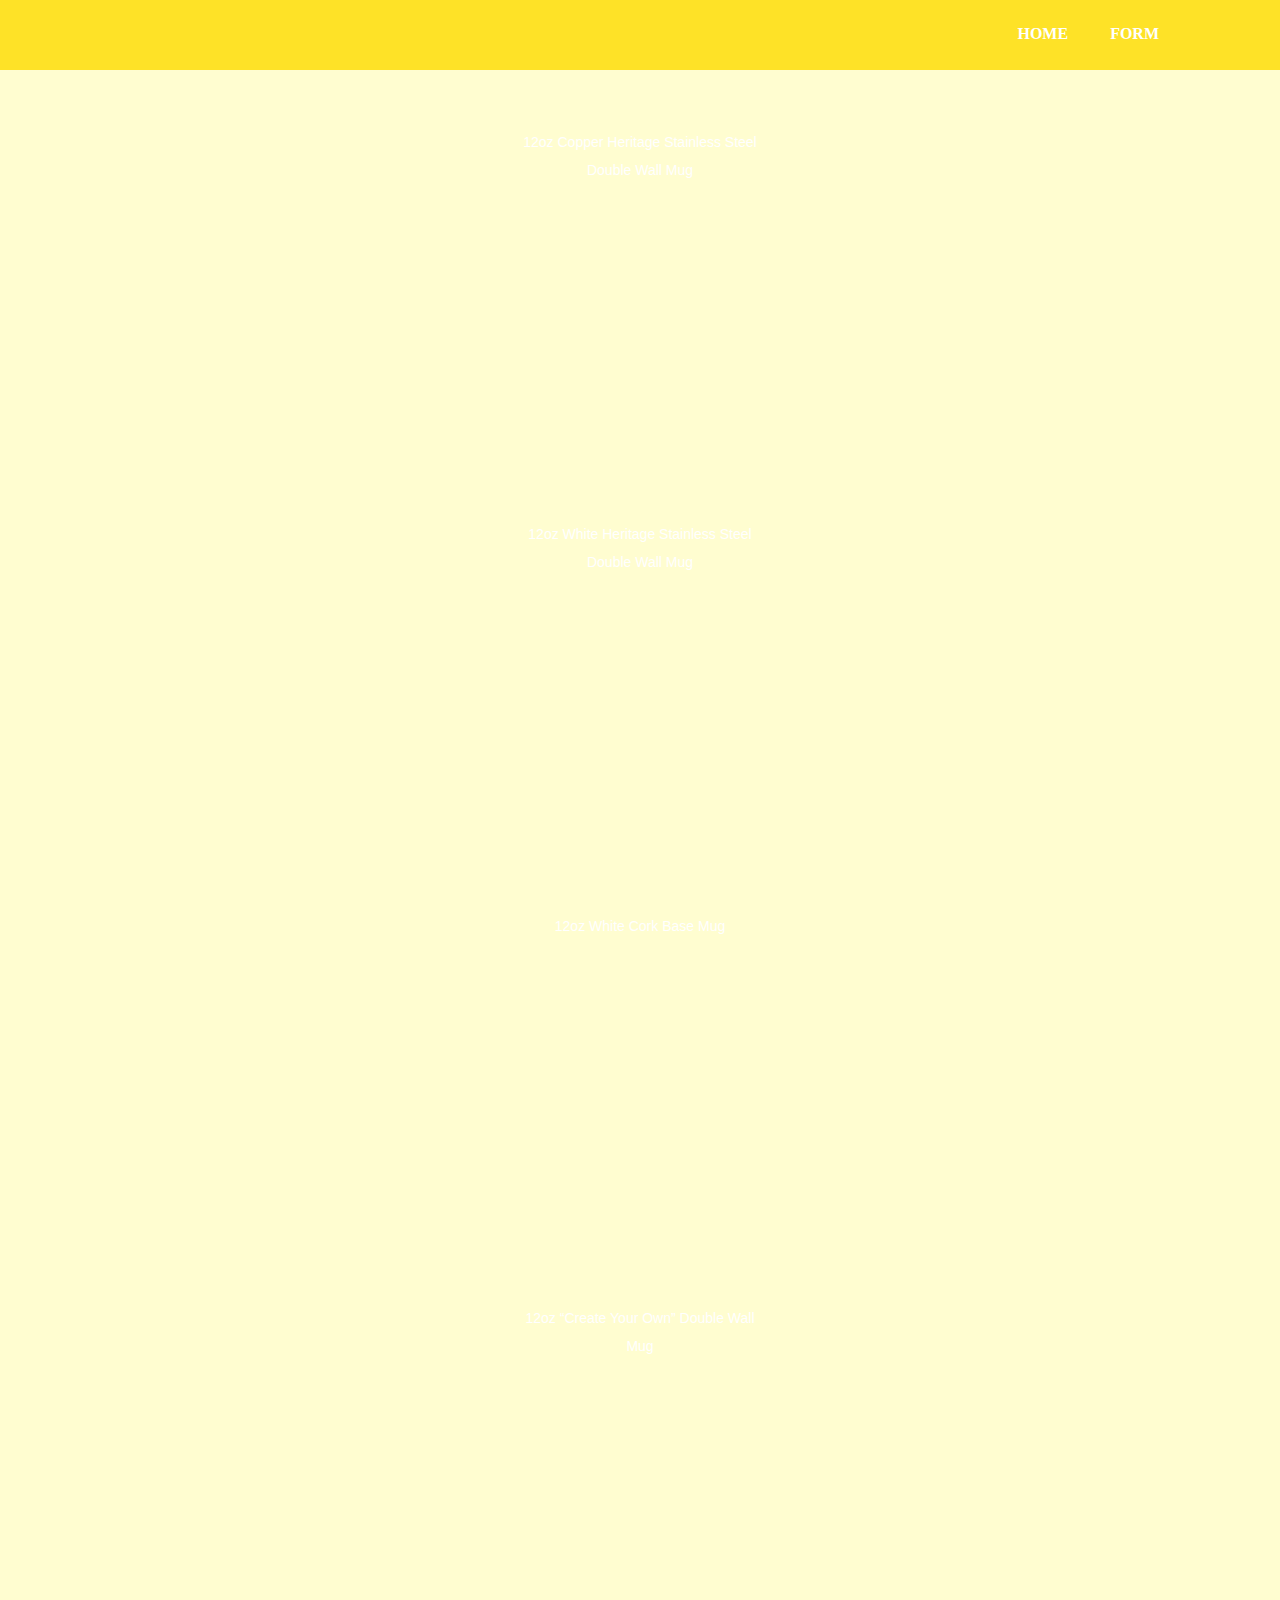
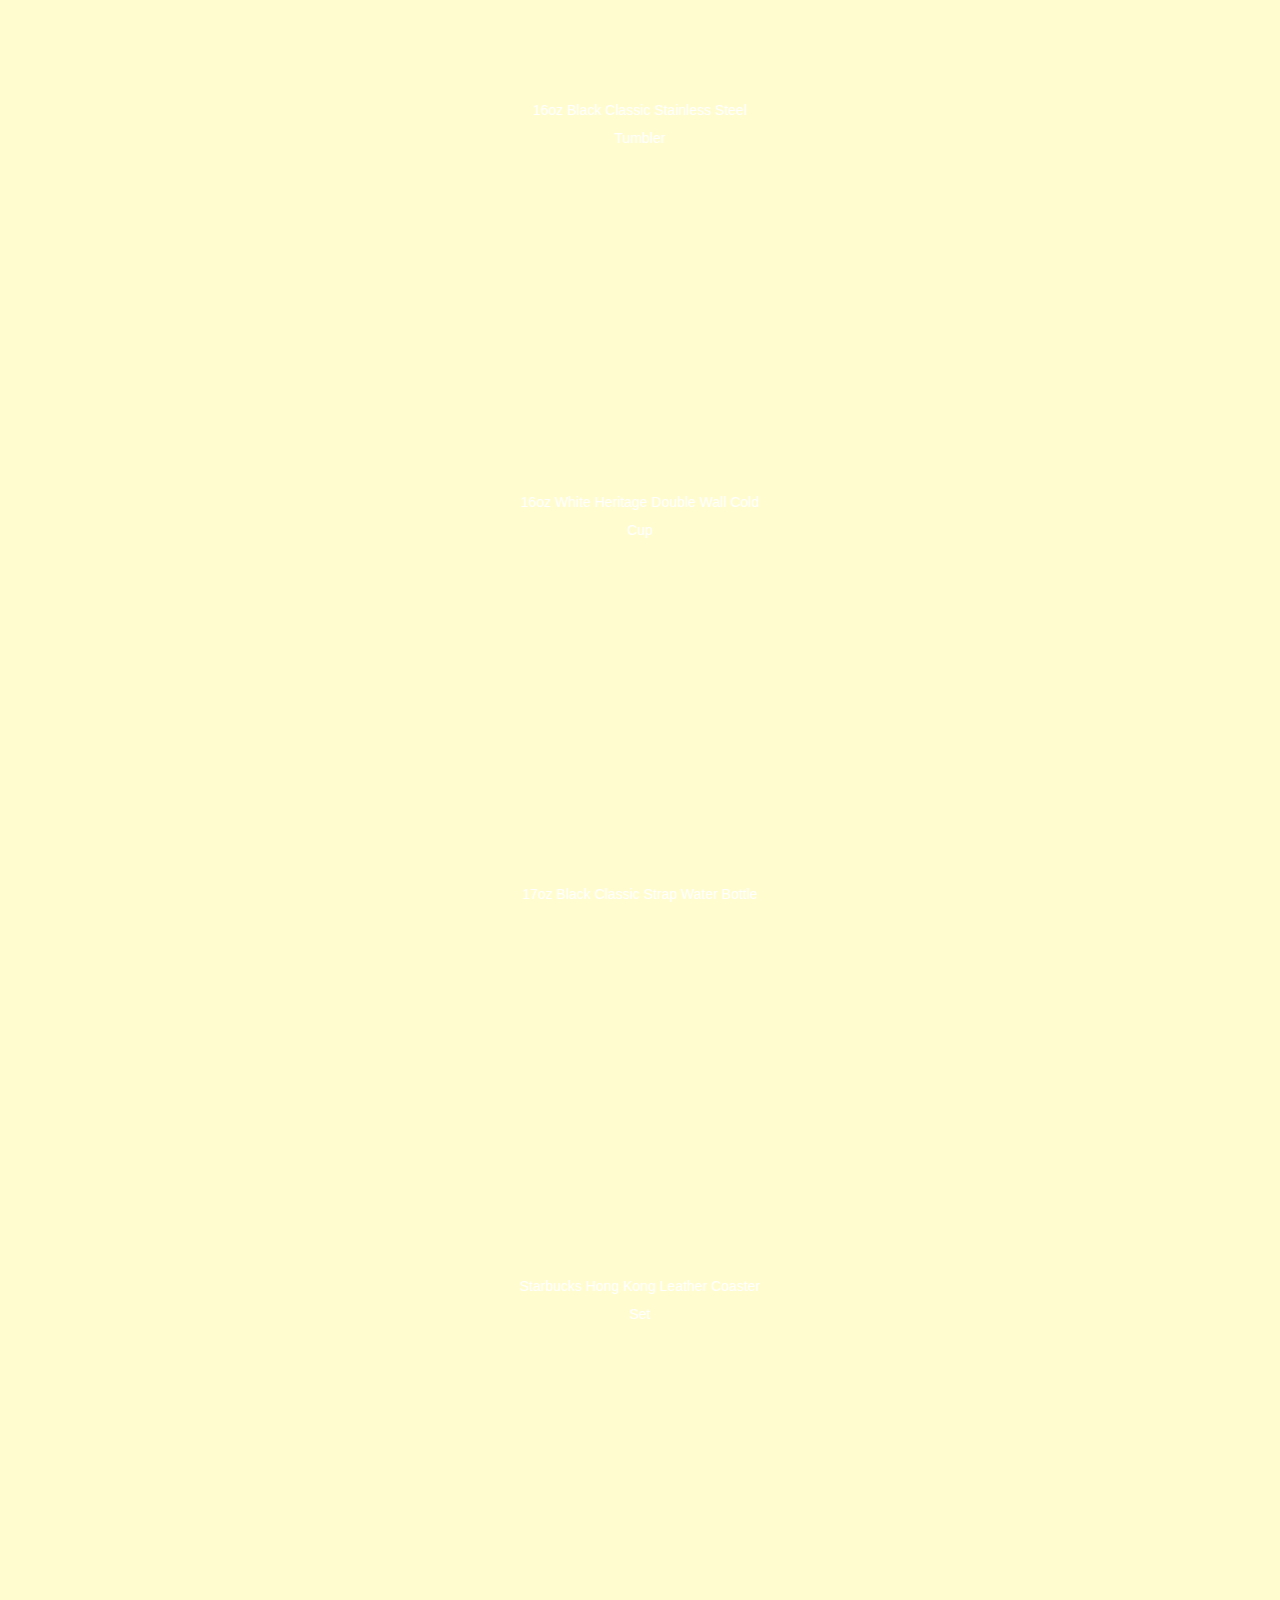
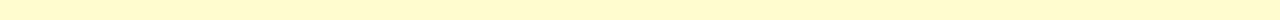
==== InfoHeritage.html @ 348c503a "Add files via upload" ====
<!DOCTYPE html>
<html>
<head>
	<meta http-equiv="content-type" content="text/html" charset="utf-8" />
	<meta name="viewport" content="width=device-width, initial-scale=1">
	<title>Starbucks Heritage Series</title>
	<link rel="stylesheet" type="text/css" href="Info1.css">
	<script type="text/javascript" src="Project.js"></script>

	<header class="header">
	<nav>
		<ul>
			<li style="list-style: none; display: inline"></li>
			<li>
				<a href="order.html">FORM</a>
			</li>
			<li style="list-style: none; display: inline"></li>
			<li>
				<a href="Project.html">HOME</a>
			</li>
        </ul>
	</nav>
    </header>
</head>
<body>
	<div class="section">
		<ul class="grid">
			<li>
				<div class="box img1">
					<div class="info">
						<p>12oz Copper Heritage Stainless Steel Double Wall Mug</p>
					</div>
				</div>
			</li>
		</ul>
				<ul class="grid">
			<li>
				<div class="box img2">
					<div class="info">
						<p>12oz White Heritage Stainless Steel Double Wall Mug</p>			
					</div>
				</div>
			</li>
		</ul>
				<ul class="grid">
			<li>
				<div class="box img3">
					<div class="info">
						<p>12oz White Cork Base Mug</p>
					</div>
				</div>
			</li>
		</ul>
				<ul class="grid">
			<li>
				<div class="box img4">
					<div class="info">
						<p>12oz “Create Your Own” Double Wall Mug</p>
					</div>
				</div>
			</li>
		</ul>
				<ul class="grid">
			<li>
				<div class="box img5">
					<div class="info">
						<p>16oz Black Classic Stainless Steel Tumbler</p>
					</div>
				</div>
			</li>
		</ul>
				<ul class="grid">
			<li>
				<div class="box img6">
					<div class="info">
						<p>16oz White Heritage Double Wall Cold Cup</p>
					</div>
				</div>
			</li>
		</ul>
				<ul class="grid">
			<li>
				<div class="box img7">
					<div class="info">
						<p>17oz Black Classic Strap Water Bottle</p>
					</div>
				</div>
			</li>
		</ul>
				<ul class="grid">
			<li>
				<div class="box img8">
					<div class="info">
						<p>Starbucks Hong Kong Leather Coaster Set</p>
					</div>
				</div>
			</li>
		</ul>
	</div>

</body>
</html>
---- Info1.css ----
body{
	background: #FFFDD0;
}

header{
	background: #FEE227;
	width: 100%;
	height: 70px;
	position: fixed;
	top: 0;
	left: 0;
	z-index: 100;
}

.header ul{
	list-style-type: none;
	float: right;
	margin-top: 25px;
	margin-right: 100px;
}

.header ul li{
	display: inline-block;
	float: right;
}

.header ul li a{
	text-decoration: none;
	color: #fff;
	font-weight: bold;
	padding: 5px 20px;
	border: 1px solid transparent;
	transition: 0.6s ease;
    border-radius: 100px;
}

.header ul li a:hover{
	background-color: #fff;
	color: #000;
}

}
.header nav {
	float: right;
	padding: 20px;
	font-family: 'Open Sans', sans-serif;
}

.header ul li .active{
	background-color: #fff;
	color: #000;
}

.section{
	max-height: 960px;
	margin: 0 auto;
	padding: 6% 2%;
}

.grid{
	margin: 20px 0 0 0;
	padding: 0;
	list-style: none;
	display: block;
	text-align: center;
	width: 100%;
}

.grid:after{
	clear: both;
}

.grid:after, .box:before{
	content: "";
	display: table;
}

.grid li{
	width: 328px;
	height: 328px;
	display: inline-block;
	margin: 20px;
}

.box{
	width: 100%;
	height: 100%;
	position: relative;
	cursor: pointer;
	border-radius: 20px;
	-webkit-transition: 0.3s ease-in-out, -webkit-transform 0.3s ease-in-out;
	-moz-transition: 0.3s ease-in-out, -moz-transform 0.3s ease-in-out;
	transition: 0.3s ease-in-out, transform 0.3s ease-in-out;
}

.box:hover{
	transform: scale(1.05);
}

.img1{
	background-size: contain;
	background-image: url("images/Heritage/12oz-Copper-Heritage-Stainless-Steel-Double-Wall-Mug.jpg");
}
.img2{
	background-size: contain;
	background-image: url("images/Heritage/12oz White Heritage Stainless Steel Double Wall Mug.jpg");
}
.img3{
	background-size: contain;
	background-image: url("images/Heritage/12oz White Cork Base Mug.jpg");
}
.img4{
	background-size: contain;
	background-image: url("images/Heritage/12oz-Create-Your-Own-Double-Wall-Mug.jpg");
}
.img5{
	background-size: contain;
	background-image: url("images/Heritage/16oz Black Classic Stainless Steel Tumbler.jpg");
}
.img6{
	background-size: contain;
	background-image: url("images/Heritage/16oz White Heritage Double Wall Cold Cup.jpg");
}
.img7{
	background-size: contain;
	background-image: url("images/Heritage/17oz Black Classic Strap Water Bottle.jpg");
}
.img8{
	background-size: contain;
	background-image: url("images/Heritage/Hong Kong Leather Coaster Set.jpg");
}

.info {
	position: absolute;
	width: inherit;
	height: inherit;
}

.info p {
	font-family: 'Source Sans Pro', sans-serif;
	color: #fff;
	padding: 4px 5px;
	margin: 0 30px;
	font-size: 14px;
	line-height: 2;
}
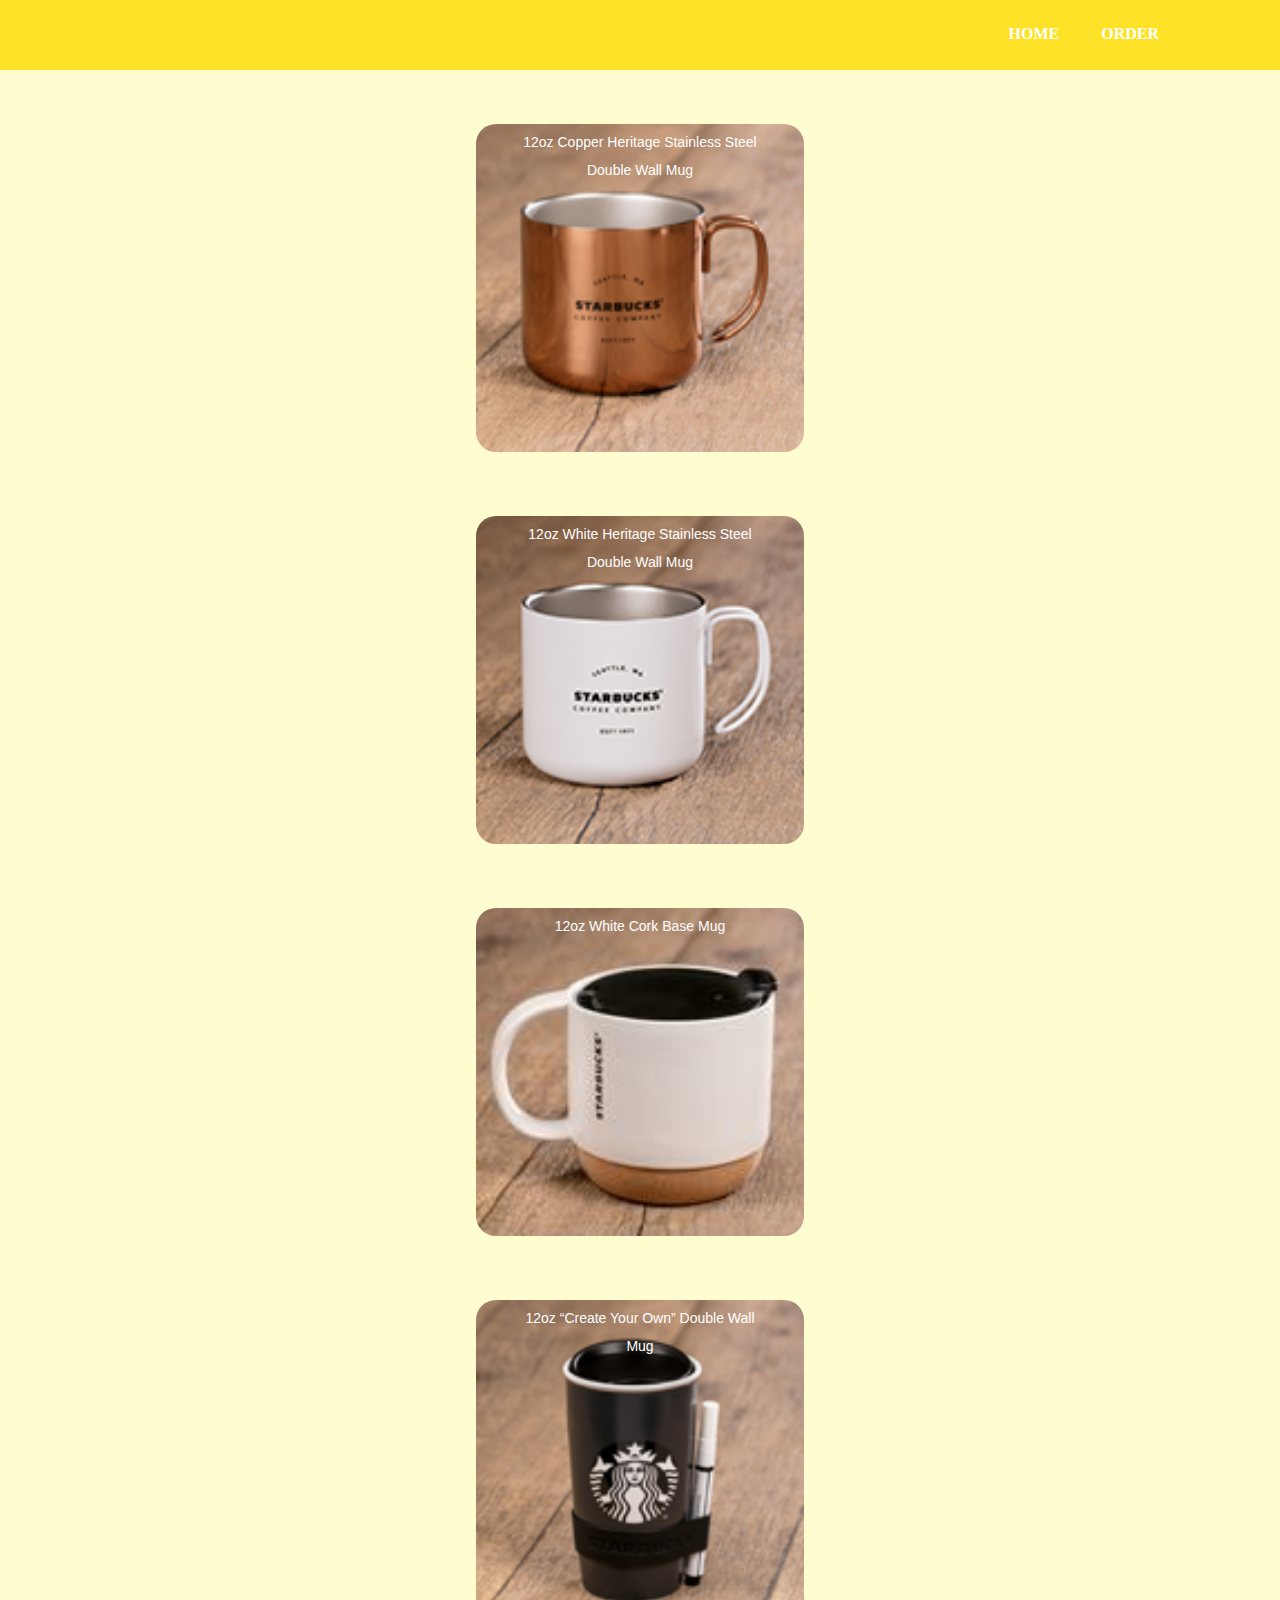
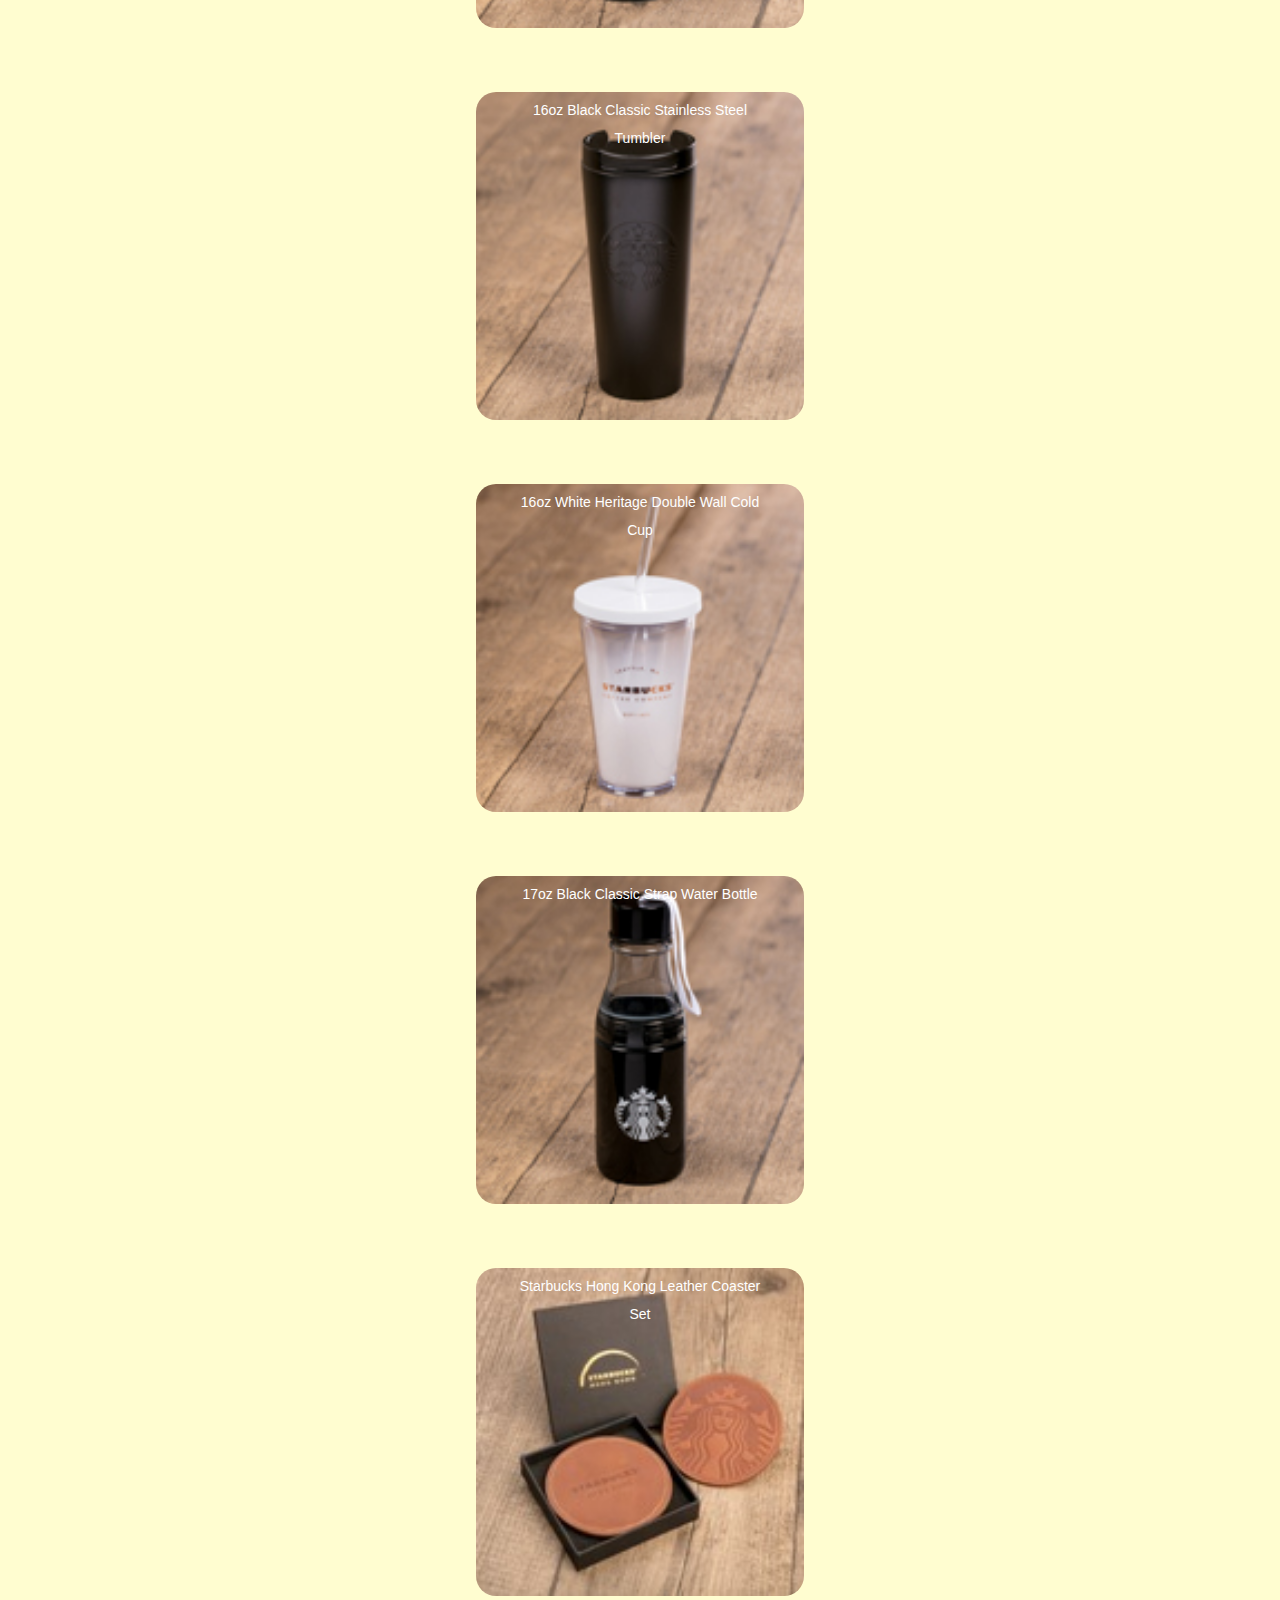
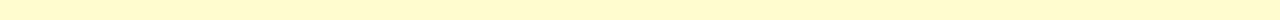
==== commit e959e3ab: "Update InfoHeritage.html" ====
--- a/InfoHeritage.html
+++ b/InfoHeritage.html
@@ -12,7 +12,7 @@
 		<ul>
 			<li style="list-style: none; display: inline"></li>
 			<li>
-				<a href="order.html">FORM</a>
+				<a href="order.html">ORDER</a>
 			</li>
 			<li style="list-style: none; display: inline"></li>
 			<li>
@@ -99,4 +99,4 @@
 	</div>
 
 </body>
-</html>+</html>
